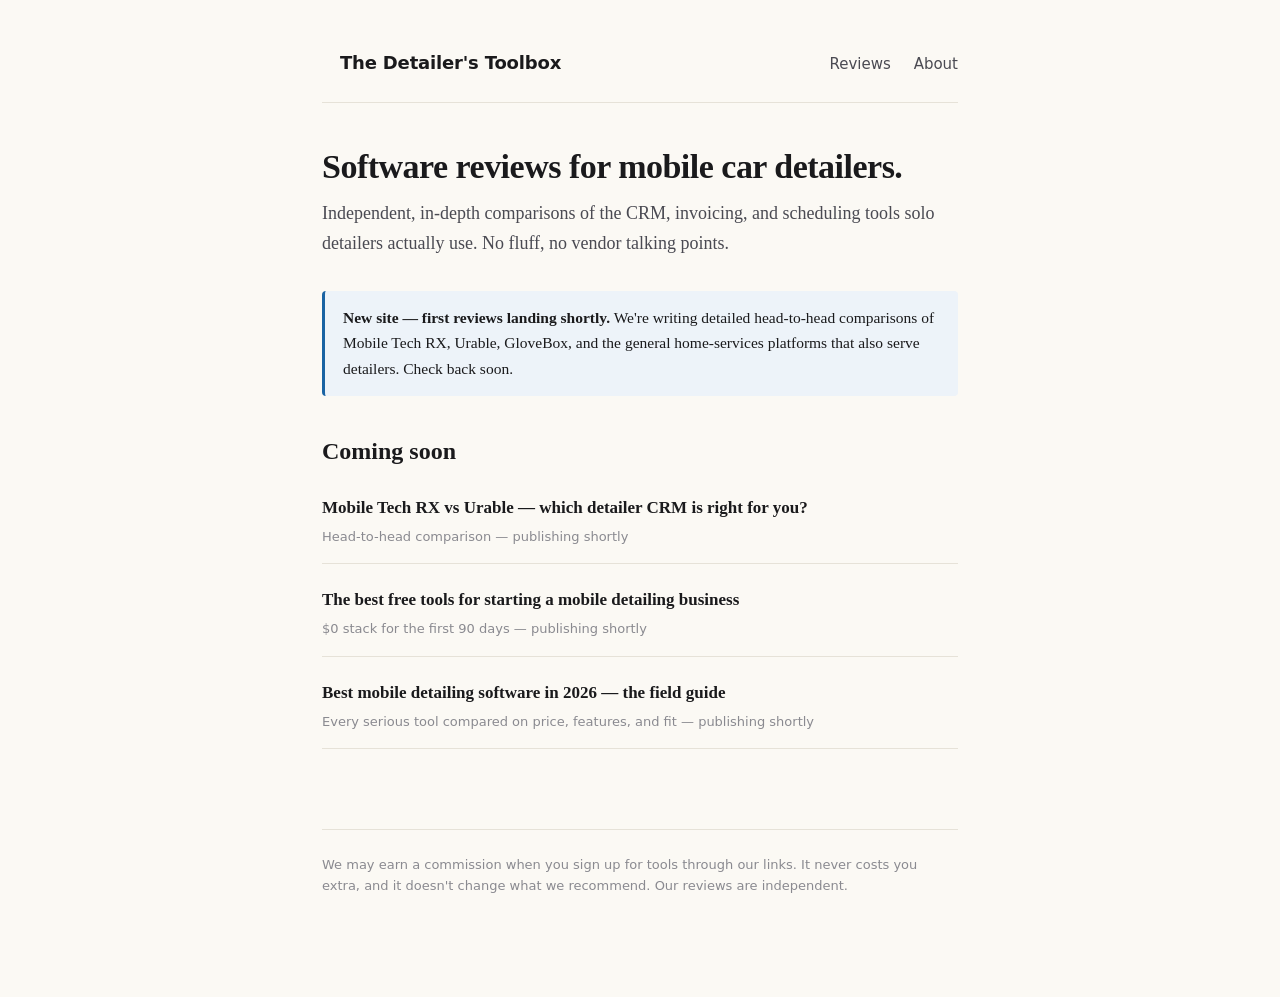
==== index.html @ f242062b "initial scaffold: home page, styles, 3 article outlines" ====
<!DOCTYPE html>
<html lang="en">
<head>
<meta charset="utf-8">
<meta name="viewport" content="width=device-width, initial-scale=1">
<title>The Detailer's Toolbox — honest reviews of software for mobile car detailers</title>
<meta name="description" content="Independent, in-depth reviews and comparisons of the software mobile car detailers actually use — CRM, invoicing, scheduling, and payments.">
<link rel="stylesheet" href="assets/style.css">
</head>
<body>
<div class="wrap">

<nav class="site-nav">
  <a class="brand" href="/">The Detailer's Toolbox</a>
  <div>
    <a href="/">Reviews</a>
    <a href="/">About</a>
  </div>
</nav>

<h1>Software reviews for mobile car detailers.</h1>
<p class="subtitle">Independent, in-depth comparisons of the CRM, invoicing, and scheduling tools solo detailers actually use. No fluff, no vendor talking points.</p>

<div class="callout">
  <strong>New site — first reviews landing shortly.</strong> We're writing detailed head-to-head comparisons of Mobile Tech RX, Urable, GloveBox, and the general home-services platforms that also serve detailers. Check back soon.
</div>

<h2>Coming soon</h2>
<ul class="post-list">
  <li>
    <a href="#">Mobile Tech RX vs Urable — which detailer CRM is right for you?</a>
    <div class="post-meta">Head-to-head comparison — publishing shortly</div>
  </li>
  <li>
    <a href="#">The best free tools for starting a mobile detailing business</a>
    <div class="post-meta">$0 stack for the first 90 days — publishing shortly</div>
  </li>
  <li>
    <a href="#">Best mobile detailing software in 2026 — the field guide</a>
    <div class="post-meta">Every serious tool compared on price, features, and fit — publishing shortly</div>
  </li>
</ul>

<footer>
  We may earn a commission when you sign up for tools through our links. It never costs you extra, and it doesn't change what we recommend. Our reviews are independent.
</footer>

</div>
</body>
</html>
---- assets/style.css ----
:root {
  --bg: #fbf9f4;
  --panel: #ffffff;
  --ink: #1a1a1c;
  --ink-soft: #4a4a52;
  --dim: #8a8a90;
  --rule: #e6e2d8;
  --accent: #1a63a3;
  --accent-soft: #edf3f9;
}

* { box-sizing: border-box; }
html, body { margin: 0; padding: 0; background: var(--bg); color: var(--ink); }
body {
  font: 17px/1.65 Georgia, "Iowan Old Style", "Palatino Linotype", serif;
  -webkit-font-smoothing: antialiased;
}

.wrap { max-width: 680px; margin: 0 auto; padding: 48px 22px 100px; }

.site-nav {
  display: flex; justify-content: space-between; align-items: baseline;
  padding-bottom: 24px; border-bottom: 1px solid var(--rule); margin-bottom: 44px;
  font-family: -apple-system, BlinkMacSystemFont, "Segoe UI", system-ui, sans-serif;
  font-size: 15px;
}
.site-nav .brand {
  color: var(--ink); text-decoration: none; font-weight: 700; letter-spacing: -0.01em;
  font-size: 18px;
}
.site-nav a { color: var(--ink-soft); text-decoration: none; margin-left: 18px; }
.site-nav a:hover { color: var(--accent); }

h1 { font-size: 34px; line-height: 1.2; letter-spacing: -0.015em; margin: 0 0 12px; }
h2 { font-size: 24px; line-height: 1.25; margin: 40px 0 10px; }
h3 { font-size: 19px; margin: 28px 0 8px; }

p, ul, ol { margin: 12px 0; }
ul, ol { padding-left: 24px; }
li { margin: 6px 0; }

.subtitle { color: var(--ink-soft); font-size: 18px; margin: 0 0 32px; }
.byline {
  font-family: -apple-system, BlinkMacSystemFont, "Segoe UI", system-ui, sans-serif;
  font-size: 13px; color: var(--dim); margin-bottom: 32px;
}

a { color: var(--accent); text-decoration: none; }
a:hover { text-decoration: underline; }

.post-list { list-style: none; padding: 0; }
.post-list li { padding: 16px 0; border-bottom: 1px solid var(--rule); }
.post-list a { color: var(--ink); font-weight: 600; }
.post-list a:hover { color: var(--accent); }
.post-list .post-meta {
  font-family: -apple-system, BlinkMacSystemFont, "Segoe UI", system-ui, sans-serif;
  font-size: 13px; color: var(--dim); margin-top: 4px;
}

.callout {
  background: var(--accent-soft); border-left: 3px solid var(--accent);
  padding: 14px 18px; margin: 24px 0; border-radius: 4px;
  font-size: 15.5px;
}

footer {
  margin-top: 80px; padding-top: 24px; border-top: 1px solid var(--rule);
  font-family: -apple-system, BlinkMacSystemFont, "Segoe UI", system-ui, sans-serif;
  font-size: 13px; color: var(--dim);
}

code { background: #f0ede4; padding: 1px 5px; border-radius: 3px; font-size: 0.94em; }
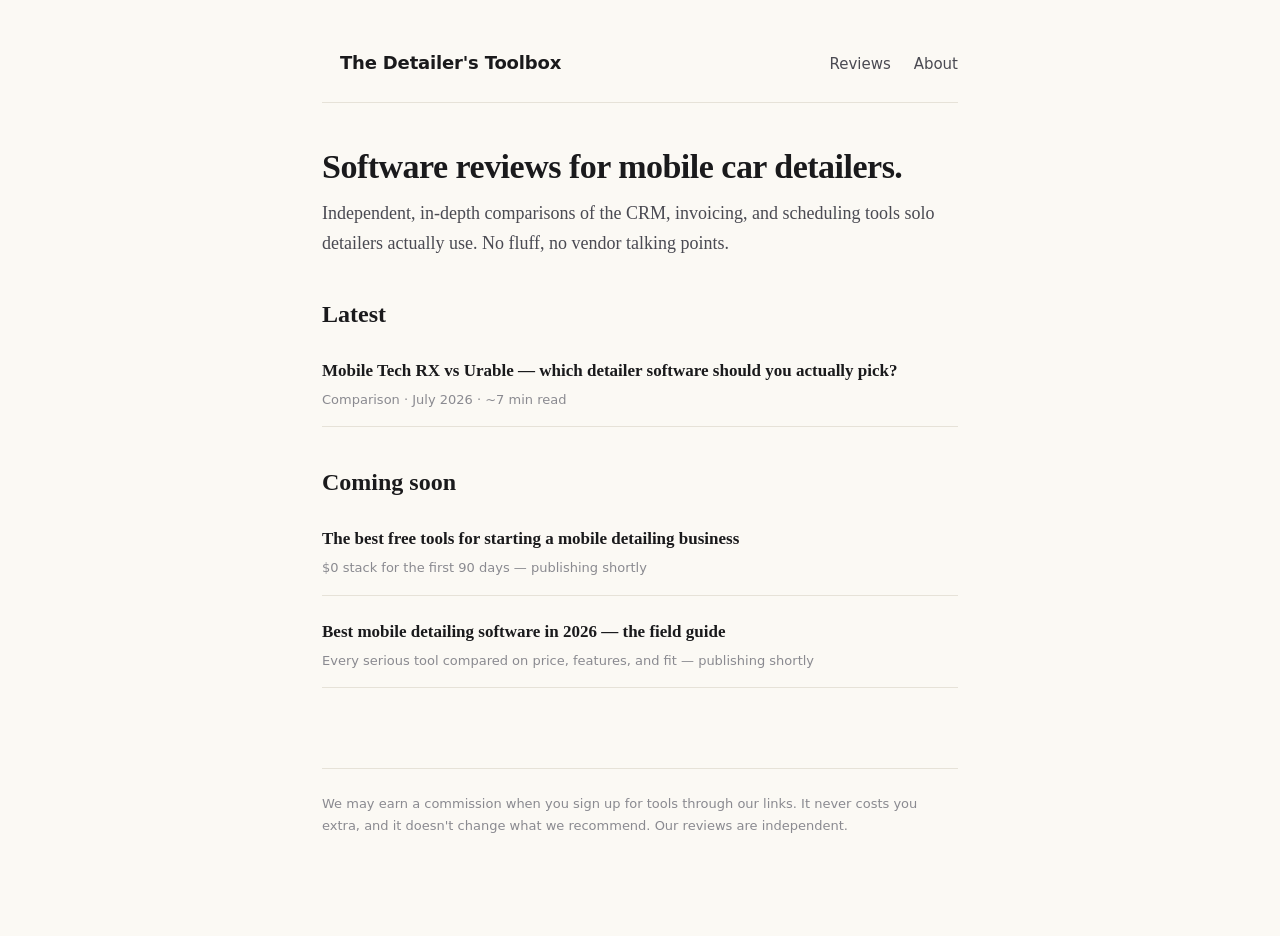
==== commit 1430a243: "publish first article: Mobile Tech RX vs Urable comparison" ====
--- a/index.html
+++ b/index.html
@@ -5,6 +5,9 @@
 <meta name="viewport" content="width=device-width, initial-scale=1">
 <title>The Detailer's Toolbox — honest reviews of software for mobile car detailers</title>
 <meta name="description" content="Independent, in-depth reviews and comparisons of the software mobile car detailers actually use — CRM, invoicing, scheduling, and payments.">
+<meta property="og:title" content="The Detailer's Toolbox">
+<meta property="og:description" content="Independent software reviews for mobile car detailers.">
+<meta property="og:type" content="website">
 <link rel="stylesheet" href="assets/style.css">
 </head>
 <body>
@@ -21,23 +24,23 @@
 <h1>Software reviews for mobile car detailers.</h1>
 <p class="subtitle">Independent, in-depth comparisons of the CRM, invoicing, and scheduling tools solo detailers actually use. No fluff, no vendor talking points.</p>
 
-<div class="callout">
-  <strong>New site — first reviews landing shortly.</strong> We're writing detailed head-to-head comparisons of Mobile Tech RX, Urable, GloveBox, and the general home-services platforms that also serve detailers. Check back soon.
-</div>
+<h2>Latest</h2>
+<ul class="post-list">
+  <li>
+    <a href="posts/mobile-tech-rx-vs-urable.html">Mobile Tech RX vs Urable &mdash; which detailer software should you actually pick?</a>
+    <div class="post-meta">Comparison &middot; July 2026 &middot; ~7 min read</div>
+  </li>
+</ul>
 
 <h2>Coming soon</h2>
 <ul class="post-list">
   <li>
-    <a href="#">Mobile Tech RX vs Urable — which detailer CRM is right for you?</a>
-    <div class="post-meta">Head-to-head comparison — publishing shortly</div>
+    <a href="#">The best free tools for starting a mobile detailing business</a>
+    <div class="post-meta">$0 stack for the first 90 days &mdash; publishing shortly</div>
   </li>
   <li>
-    <a href="#">The best free tools for starting a mobile detailing business</a>
-    <div class="post-meta">$0 stack for the first 90 days — publishing shortly</div>
-  </li>
-  <li>
-    <a href="#">Best mobile detailing software in 2026 — the field guide</a>
-    <div class="post-meta">Every serious tool compared on price, features, and fit — publishing shortly</div>
+    <a href="#">Best mobile detailing software in 2026 &mdash; the field guide</a>
+    <div class="post-meta">Every serious tool compared on price, features, and fit &mdash; publishing shortly</div>
   </li>
 </ul>
 
--- a/assets/style.css
+++ b/assets/style.css
@@ -70,3 +70,40 @@
 }
 
 code { background: #f0ede4; padding: 1px 5px; border-radius: 3px; font-size: 0.94em; }
+
+/* Article-specific */
+.tldr {
+  background: #fff8ec; border: 1px solid #f0d9a8;
+  border-radius: 6px; padding: 18px 22px; margin: 28px 0;
+}
+.tldr h3 { margin-top: 0; font-size: 15px; letter-spacing: 0.06em; text-transform: uppercase; color: #8a6a1e; }
+.tldr p { font-size: 15.5px; margin: 8px 0; }
+
+.compare-table { width: 100%; border-collapse: collapse; margin: 20px 0; font-size: 15.5px; }
+.compare-table th, .compare-table td { padding: 10px 12px; text-align: left; border-bottom: 1px solid var(--rule); vertical-align: top; }
+.compare-table th { background: #f5f2ea; font-family: -apple-system, BlinkMacSystemFont, "Segoe UI", system-ui, sans-serif; font-size: 13.5px; }
+.compare-table td:first-child { color: var(--ink-soft); font-family: -apple-system, BlinkMacSystemFont, "Segoe UI", system-ui, sans-serif; font-size: 14px; }
+.compare-table strong { color: var(--ink); }
+.compare-table .yes { color: #2e7d32; }
+.compare-table .no { color: #b93b3b; }
+
+.verdict-box {
+  border: 1px solid var(--rule); border-radius: 6px; padding: 16px 20px; margin: 20px 0;
+  background: var(--panel);
+}
+.verdict-box h4 { margin: 0 0 6px; font-size: 16px; }
+.verdict-box p { margin: 4px 0; font-size: 15.5px; }
+.verdict-box .who { color: var(--accent); font-weight: 700; }
+
+.disclosure {
+  font-family: -apple-system, BlinkMacSystemFont, "Segoe UI", system-ui, sans-serif;
+  font-size: 13px; color: var(--dim); margin: 32px 0 0;
+  padding: 12px 16px; background: var(--panel); border-radius: 4px;
+  border-left: 3px solid var(--rule);
+}
+
+.tag {
+  display: inline-block; font-family: -apple-system, BlinkMacSystemFont, "Segoe UI", system-ui, sans-serif;
+  font-size: 12px; padding: 2px 8px; border-radius: 3px; margin-right: 6px;
+  background: var(--accent-soft); color: var(--accent);
+}
